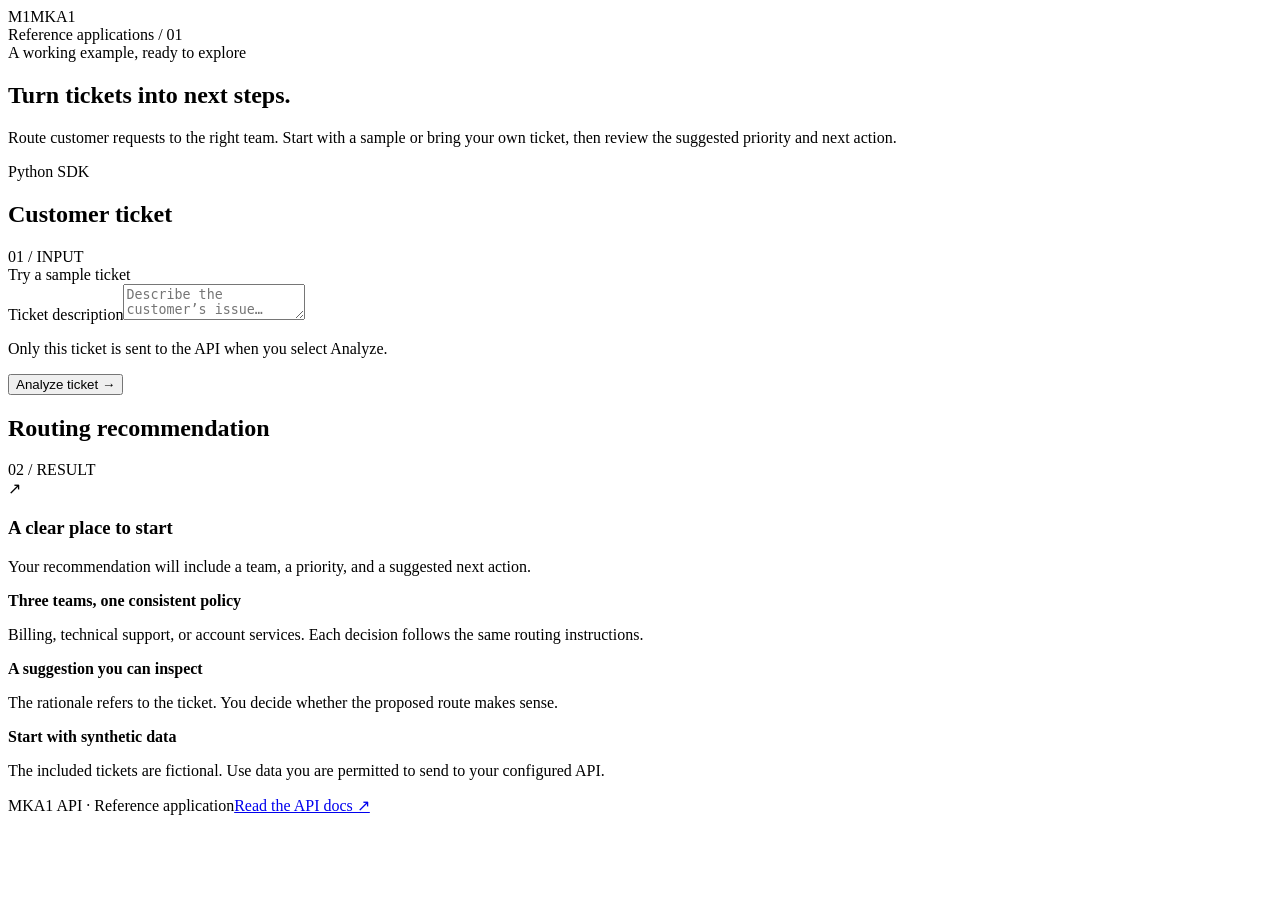
==== apps/ticket-triage/static/index.html @ bf9fc5bc "Add runnable ticket triage and CSV analyst reference apps" ====
<!doctype html>
<html lang="en">
  <head>
    <meta charset="utf-8" />
    <meta name="viewport" content="width=device-width,initial-scale=1" />
    <meta
      name="description"
      content="Route customer requests to the right team. Start with a sample or bring your own ticket, then review the suggested priority and next action."
    />
    <title>Turn tickets into next steps. · MKA1 reference apps</title>
    <link rel="stylesheet" href="/static/styles.css" />
    <script src="/static/app.js" defer></script>
  </head>
  <body>
    <div class="shell">
      <header class="topbar">
        <div class="brand">
          <span class="brand-mark" aria-hidden="true">M1</span>MKA1
        </div>
        <span class="topnote">Reference applications / 01</span>
      </header>
      <section class="intro">
        <div>
          <div class="eyebrow">A working example, ready to explore</div>
          <h1>Turn tickets into next steps.</h1>
          <p>
            Route customer requests to the right team. Start with a sample or
            bring your own ticket, then review the suggested priority and next
            action.
          </p>
        </div>
        <span class="pill"><span class="dot"></span>Python SDK</span>
      </section>
      <main class="workspace">
        <section class="card">
          <div class="cardhead">
            <h2>Customer ticket</h2>
            <span class="step">01 / INPUT</span>
          </div>
          <div class="cardbody">
            <span class="label">Try a sample ticket</span>
            <div class="samples" id="samples"></div>
            <form id="form">
              <label class="label" for="ticket">Ticket description</label
              ><textarea
                id="ticket"
                name="ticket"
                minlength="10"
                maxlength="12000"
                required
                placeholder="Describe the customer’s issue…"
              ></textarea>
              <p class="subline">
                Only this ticket is sent to the API when you select Analyze.
              </p>
              <button class="primary" id="submit" type="submit">
                Analyze ticket <span aria-hidden="true">→</span>
              </button>
              <p class="status" id="status" role="status"></p>
              <div class="error" id="error" role="alert" hidden></div>
            </form>
          </div>
        </section>
        <section class="card">
          <div class="cardhead">
            <h2>Routing recommendation</h2>
            <span class="step">02 / RESULT</span>
          </div>
          <div class="cardbody" aria-live="polite" aria-atomic="false">
            <div class="empty" id="empty">
              <div>
                <div class="empty-symbol" aria-hidden="true">↗</div>
                <h3>A clear place to start</h3>
                <p>
                  Your recommendation will include a team, a priority, and a
                  suggested next action.
                </p>
              </div>
            </div>
            <div class="result" id="result" hidden>
              <div class="decision-top">
                <span class="badge" id="team"></span
                ><span class="badge priority" id="priority"></span>
              </div>
              <h3 id="summary"></h3>
              <h4>Why this route</h4>
              <p id="rationale"></p>
              <h4>Suggested next action</h4>
              <div class="next-action"><p id="next-action"></p></div>
              <div class="result-footer">
                Review this suggestion before acting. No customer account or
                ticket system has been changed.
              </div>
            </div>
          </div>
        </section>
      </main>
      <aside class="notes">
        <div class="note">
          <b>Three teams, one consistent policy</b>
          <p>
            Billing, technical support, or account services. Each decision
            follows the same routing instructions.
          </p>
        </div>
        <div class="note">
          <b>A suggestion you can inspect</b>
          <p>
            The rationale refers to the ticket. You decide whether the proposed
            route makes sense.
          </p>
        </div>
        <div class="note">
          <b>Start with synthetic data</b>
          <p>
            The included tickets are fictional. Use data you are permitted to
            send to your configured API.
          </p>
        </div>
      </aside>
      <footer>
        <span>MKA1 API · Reference application</span
        ><a href="https://docs.mka1.com" target="_blank" rel="noreferrer"
          >Read the API docs ↗</a
        >
      </footer>
    </div>
  </body>
</html>
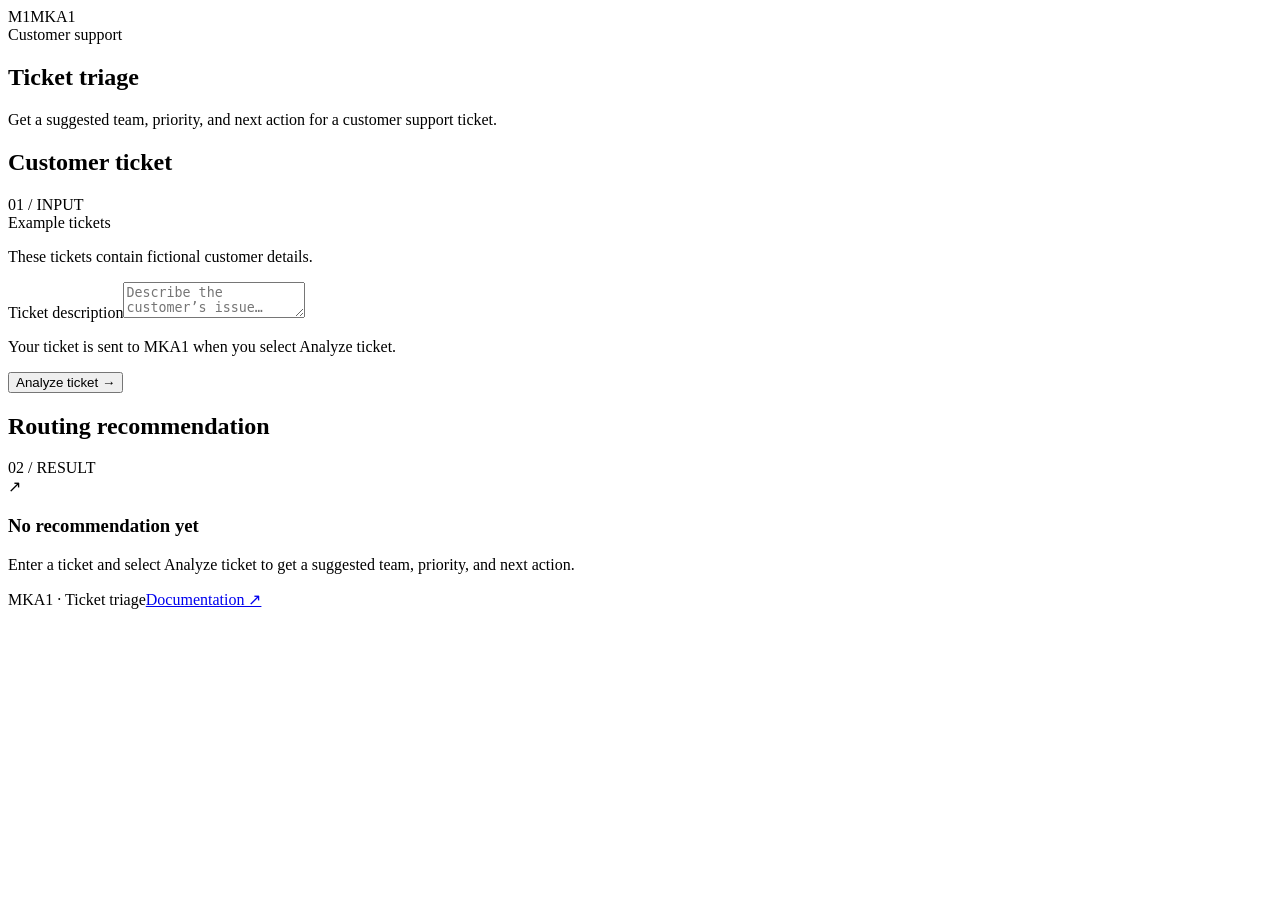
==== commit ab41f4bb: "Use plain tool names and remove demo language from interfaces" ====
--- a/apps/ticket-triage/static/index.html
+++ b/apps/ticket-triage/static/index.html
@@ -5,9 +5,9 @@
     <meta name="viewport" content="width=device-width,initial-scale=1" />
     <meta
       name="description"
-      content="Route customer requests to the right team. Start with a sample or bring your own ticket, then review the suggested priority and next action."
+      content="Get a suggested team, priority, and next action for a customer support ticket."
     />
-    <title>Turn tickets into next steps. · MKA1 reference apps</title>
+    <title>Ticket triage · MKA1</title>
     <link rel="stylesheet" href="/static/styles.css" />
     <script src="/static/app.js" defer></script>
   </head>
@@ -17,19 +17,16 @@
         <div class="brand">
           <span class="brand-mark" aria-hidden="true">M1</span>MKA1
         </div>
-        <span class="topnote">Reference applications / 01</span>
+        <span class="topnote">Customer support</span>
       </header>
       <section class="intro">
         <div>
-          <div class="eyebrow">A working example, ready to explore</div>
-          <h1>Turn tickets into next steps.</h1>
+          <h1>Ticket triage</h1>
           <p>
-            Route customer requests to the right team. Start with a sample or
-            bring your own ticket, then review the suggested priority and next
-            action.
+            Get a suggested team, priority, and next action for a customer
+            support ticket.
           </p>
         </div>
-        <span class="pill"><span class="dot"></span>Python SDK</span>
       </section>
       <main class="workspace">
         <section class="card">
@@ -38,8 +35,11 @@
             <span class="step">01 / INPUT</span>
           </div>
           <div class="cardbody">
-            <span class="label">Try a sample ticket</span>
+            <span class="label">Example tickets</span>
             <div class="samples" id="samples"></div>
+            <p class="subline">
+              These tickets contain fictional customer details.
+            </p>
             <form id="form">
               <label class="label" for="ticket">Ticket description</label
               ><textarea
@@ -51,7 +51,7 @@
                 placeholder="Describe the customer’s issue…"
               ></textarea>
               <p class="subline">
-                Only this ticket is sent to the API when you select Analyze.
+                Your ticket is sent to MKA1 when you select Analyze ticket.
               </p>
               <button class="primary" id="submit" type="submit">
                 Analyze ticket <span aria-hidden="true">→</span>
@@ -70,10 +70,10 @@
             <div class="empty" id="empty">
               <div>
                 <div class="empty-symbol" aria-hidden="true">↗</div>
-                <h3>A clear place to start</h3>
+                <h3>No recommendation yet</h3>
                 <p>
-                  Your recommendation will include a team, a priority, and a
-                  suggested next action.
+                  Enter a ticket and select Analyze ticket to get a suggested
+                  team, priority, and next action.
                 </p>
               </div>
             </div>
@@ -88,40 +88,17 @@
               <h4>Suggested next action</h4>
               <div class="next-action"><p id="next-action"></p></div>
               <div class="result-footer">
-                Review this suggestion before acting. No customer account or
-                ticket system has been changed.
+                Review the recommendation before acting. This tool does not
+                update customer accounts or submit tickets.
               </div>
             </div>
           </div>
         </section>
       </main>
-      <aside class="notes">
-        <div class="note">
-          <b>Three teams, one consistent policy</b>
-          <p>
-            Billing, technical support, or account services. Each decision
-            follows the same routing instructions.
-          </p>
-        </div>
-        <div class="note">
-          <b>A suggestion you can inspect</b>
-          <p>
-            The rationale refers to the ticket. You decide whether the proposed
-            route makes sense.
-          </p>
-        </div>
-        <div class="note">
-          <b>Start with synthetic data</b>
-          <p>
-            The included tickets are fictional. Use data you are permitted to
-            send to your configured API.
-          </p>
-        </div>
-      </aside>
       <footer>
-        <span>MKA1 API · Reference application</span
+        <span>MKA1 · Ticket triage</span
         ><a href="https://docs.mka1.com" target="_blank" rel="noreferrer"
-          >Read the API docs ↗</a
+          >Documentation ↗</a
         >
       </footer>
     </div>
